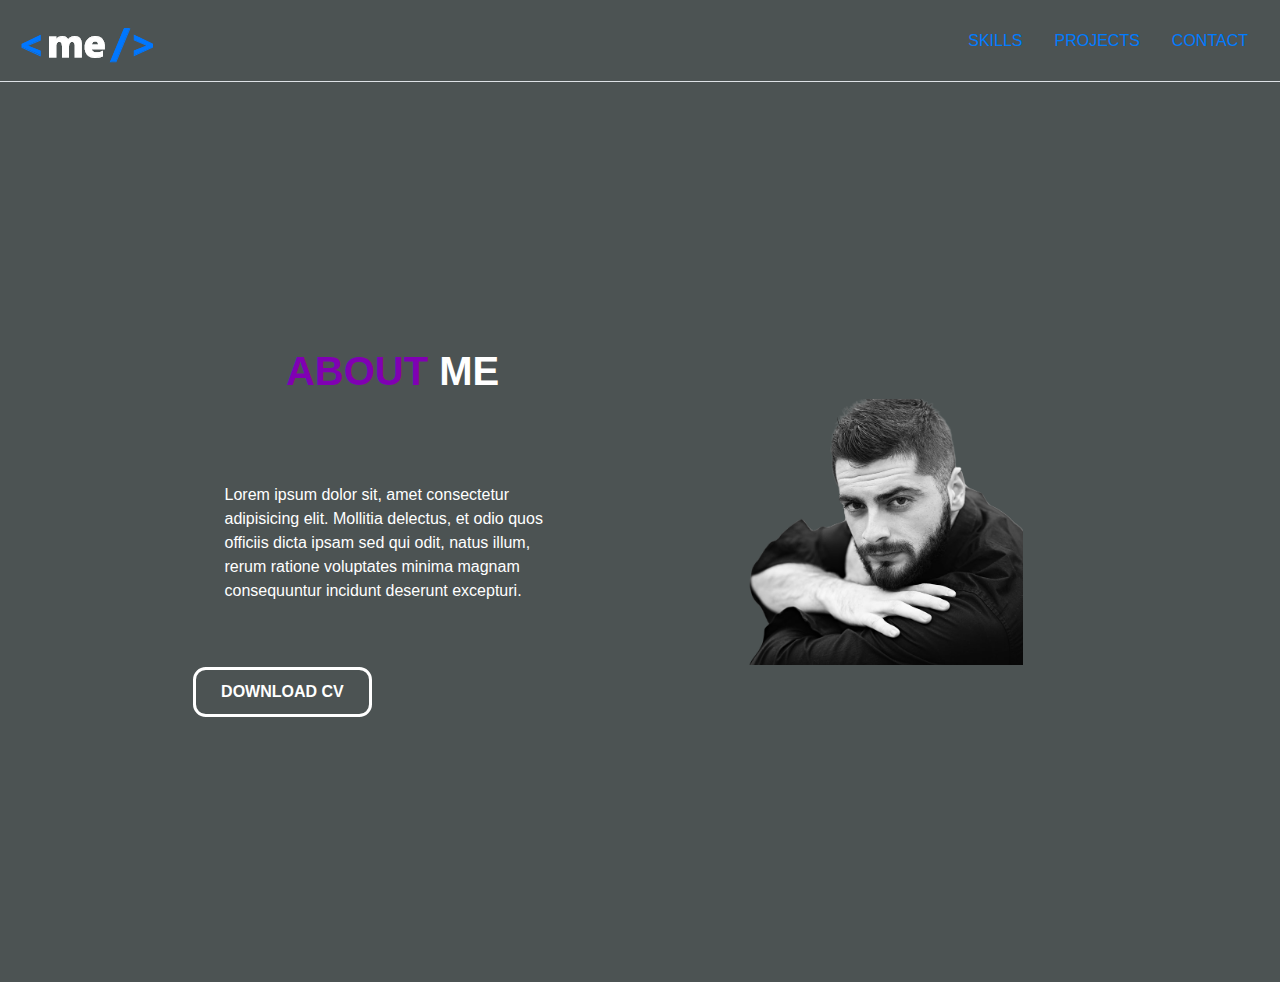
==== index.html @ 6c2db48d "layout terminado" ====
<!DOCTYPE html>
<html lang="en">
<head>
    <meta charset="UTF-8">
    <meta name="viewport" content="width=device-width, initial-scale=1.0">
    <title>Portafolio</title>
    <link rel="stylesheet" href="./css/bootstrap.min.css">
    <link rel="stylesheet" href="./css/style.css">
</head>
<body>
    <nav class="main navbar bg-transparent border-bottom">
        <a class="main navbar-brand" href="#"><img src="./img/nav.png" alt=""></a>
        <ul class="main nav">
            <li class="main nav-item"><a href="" class="main nav-link">SKILLS</a></li>
            <li class="main nav-item"><a href="" class="main nav-link">PROJECTS</a></li>
            <li class="main nav-item"><a href="" class="main nav-link">CONTACT</a></li>
        </ul>
    </nav>

    <div class="grid container">
        <div class="grid row offset-1 align-items-center">
            <div class="grid col-5">
                <h1 class="grid title font-weight-bold" >ABOUT <span class="grid span text-white"> ME</span></h1>
                <p class="grid paragraph text-white" >Lorem ipsum dolor sit, amet consectetur adipisicing elit. Mollitia delectus, et odio quos officiis dicta ipsam sed qui odit, natus illum, rerum ratione voluptates minima magnam consequuntur incidunt deserunt excepturi.</p>
                <a class="grid btn btn-primary font-weight-bold" href="">DOWNLOAD CV</a>
            </div>
            <div class="grid col-5">
                <img class="img-fluid" src="./img/retrato.png" alt="">
            </div>
        </div>
    </div>
    <script src="./js/jquery-3.5.1.min.js"></script>
    <script src="./js/bootstrap.bundle.min.js"></script>
</body>
</html>
---- css/style.css ----
body{
    background: rgb(76, 83, 83);
}
.grid.container,
.grid.row{
    height: 100vh;
}
.grid.col-6:first-child{
    padding: 6rem;
}
.grid.btn{
    padding: .6rem 1.6rem;
    border-radius: .8rem;
}
.grid.btn.btn-primary{
    background: none;
    border-color: #ffffff;
    border: .2rem solid;
    transition: all .3s ease-in-out;
}
.grid.btn.btn-primary:hover{
    background: #008fc7;
    border-color: #008fc7;
}
.grid.title{
    color: #8000b3;
    padding-bottom: 5rem;
    text-align: center;
}
.grid.paragraph{
    padding-bottom: 3rem;
    padding-left: 2rem;
    padding-right: 2rem;
}
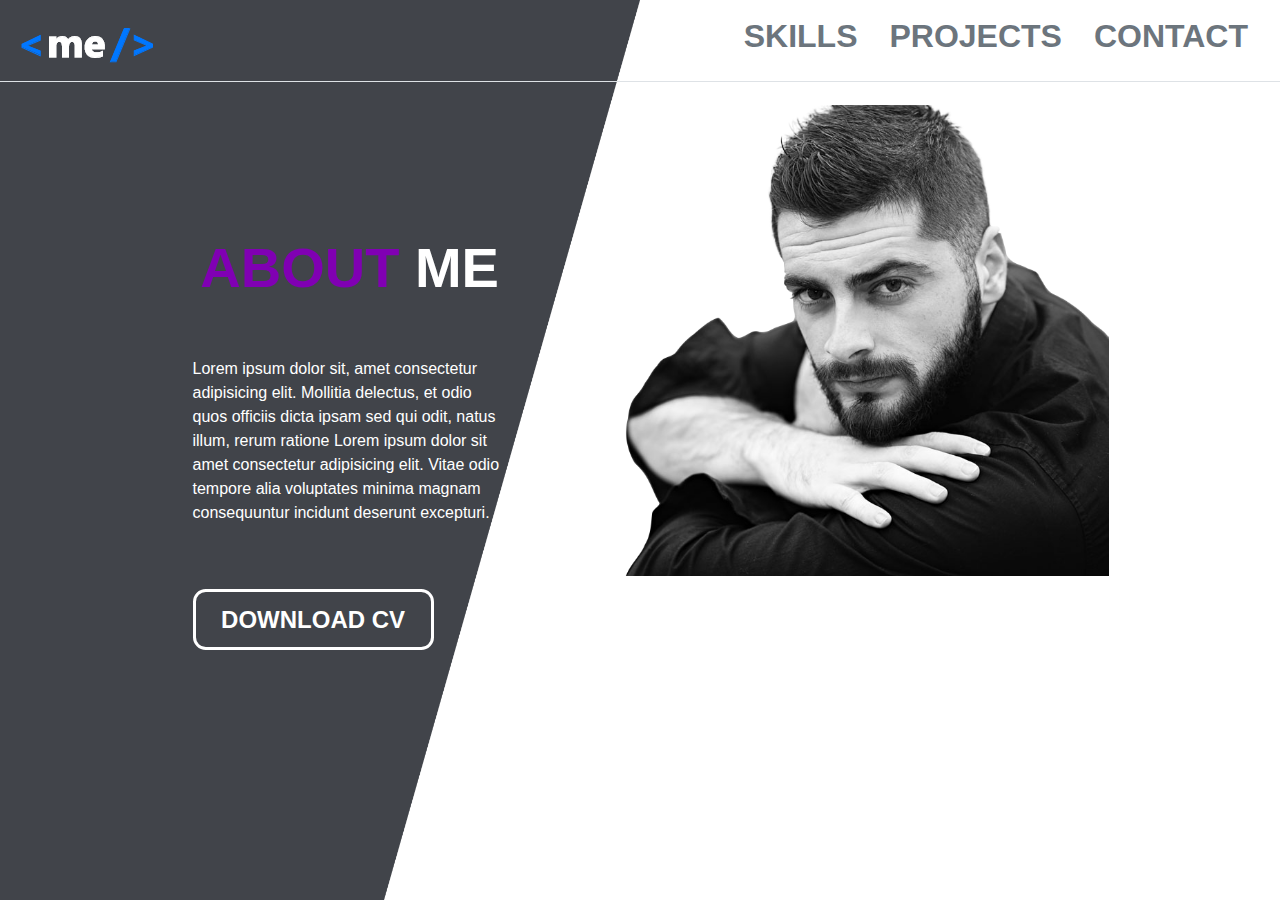
==== commit 6a005a43: "avance al 80%" ====
--- a/index.html
+++ b/index.html
@@ -8,24 +8,29 @@
     <link rel="stylesheet" href="./css/style.css">
 </head>
 <body>
+    <div class="fondo d-flex position-absolute">
+        <img class="fondo-i img-fluid" src="./img/fondo-dark.png" alt="">
+        <img class="fondo-i img-fluid" src="./img/fondo-white.png" alt="">
+    </div>
+    
     <nav class="main navbar bg-transparent border-bottom">
-        <a class="main navbar-brand" href="#"><img src="./img/nav.png" alt=""></a>
+        <a class="main navbar-brand" href="./index.html"><img class="align-items-center" src="./img/nav.png" alt="home"></a>
         <ul class="main nav">
-            <li class="main nav-item"><a href="" class="main nav-link">SKILLS</a></li>
-            <li class="main nav-item"><a href="" class="main nav-link">PROJECTS</a></li>
-            <li class="main nav-item"><a href="" class="main nav-link">CONTACT</a></li>
+            <li class="main nav-item"><a href="" class="main nav-link text-secondary font-weight-bold h2">SKILLS</a></li>
+            <li class="main nav-item"><a href="" class="main nav-link text-secondary font-weight-bold h2">PROJECTS</a></li>
+            <li class="main nav-item"><a href="" class="main nav-link text-secondary font-weight-bold h2">CONTACT</a></li>
         </ul>
     </nav>
 
     <div class="grid container">
         <div class="grid row offset-1 align-items-center">
-            <div class="grid col-5">
-                <h1 class="grid title font-weight-bold" >ABOUT <span class="grid span text-white"> ME</span></h1>
-                <p class="grid paragraph text-white" >Lorem ipsum dolor sit, amet consectetur adipisicing elit. Mollitia delectus, et odio quos officiis dicta ipsam sed qui odit, natus illum, rerum ratione voluptates minima magnam consequuntur incidunt deserunt excepturi.</p>
+            <div class="grid col-4">
+                <h1 class="grid title font-weight-bold display-4" >ABOUT <span class="grid span text-white"> ME</span></h1>
+                <p class="grid paragraph text-white" >Lorem ipsum dolor sit, amet consectetur adipisicing elit. Mollitia delectus, et odio quos officiis dicta ipsam sed qui odit, natus illum, rerum ratione Lorem ipsum dolor sit amet consectetur adipisicing elit. Vitae odio tempore alia voluptates minima magnam consequuntur incidunt deserunt excepturi.</p>
                 <a class="grid btn btn-primary font-weight-bold" href="">DOWNLOAD CV</a>
             </div>
-            <div class="grid col-5">
-                <img class="img-fluid" src="./img/retrato.png" alt="">
+            <div class="grid offset-1 col-6">
+                <img class="retrato img-fluid" src="./img/retrato.png" alt="">
             </div>
         </div>
     </div>
--- a/css/style.css
+++ b/css/style.css
@@ -1,14 +1,33 @@
 body{
-    background: rgb(76, 83, 83);
+    height: 100%;
 }
-.grid.container,
-.grid.row{
+.fondo{
+    width: 100%;
+    flex-wrap: nowrap;
+}
+.fondo-i{
+    width: 50%;
     height: 100vh;
 }
-.grid.col-6:first-child{
+a.text-secondary:focus, a.text-secondary:hover{
+    color: #0092be!important;
+}
+.grid.container{
+    height: 80vh;
+}
+.grid.row{
+    height: 80vh;
+}
+/* .grid.col-6:first-child{
     padding: 6rem;
+} */
+.grid.col-6{
+    height: 75vh;
+    align-items: center!important;
+    justify-content: end;
 }
 .grid.btn{
+    font-size: 1.5rem;
     padding: .6rem 1.6rem;
     border-radius: .8rem;
 }
@@ -24,11 +43,10 @@
 }
 .grid.title{
     color: #8000b3;
-    padding-bottom: 5rem;
+    padding-bottom: 3rem;
     text-align: center;
 }
 .grid.paragraph{
     padding-bottom: 3rem;
-    padding-left: 2rem;
-    padding-right: 2rem;
+    text-justify: auto;
 }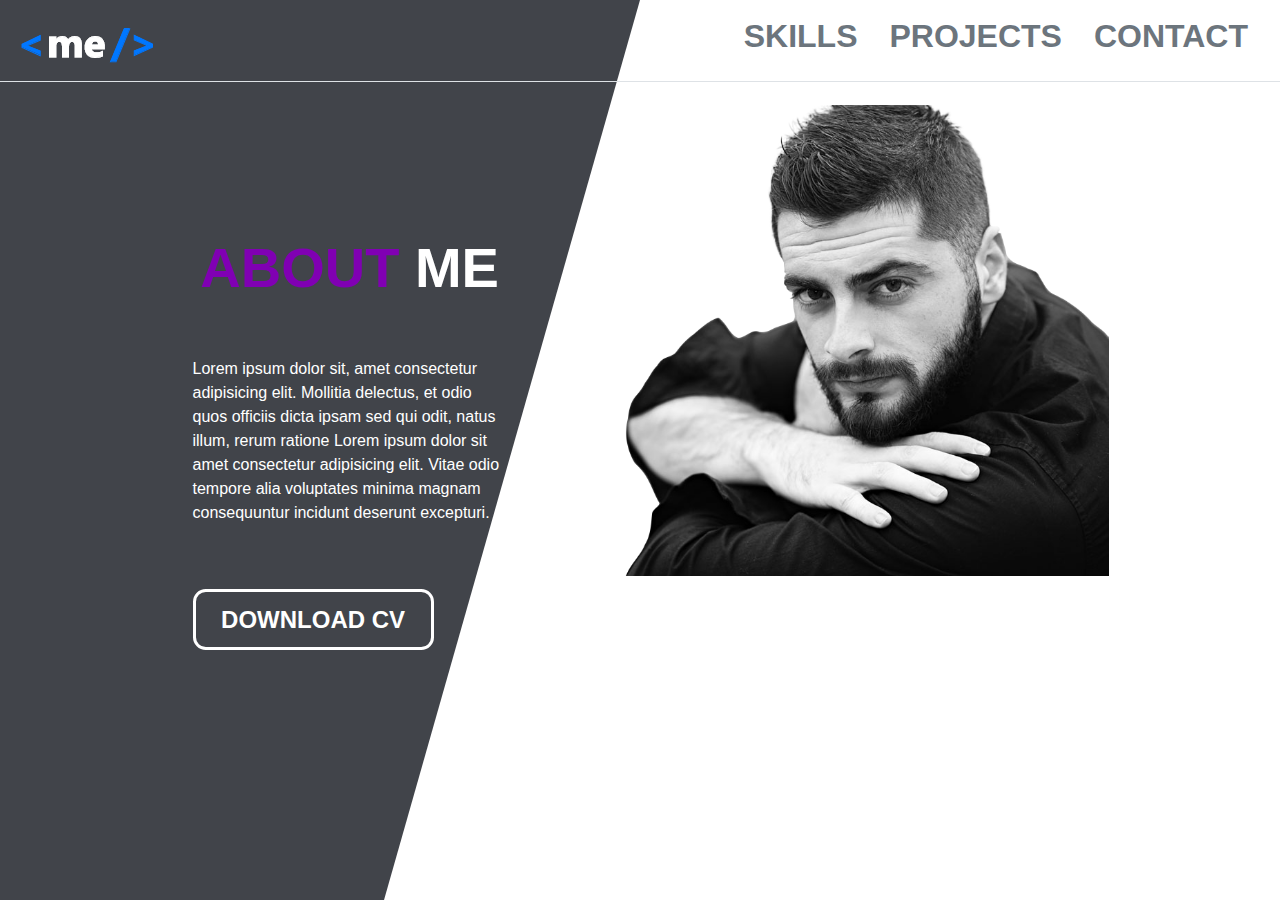
==== commit 51fcc096: "iniciando contact" ====
--- a/index.html
+++ b/index.html
@@ -5,29 +5,29 @@
     <meta name="viewport" content="width=device-width, initial-scale=1.0">
     <title>Portafolio</title>
     <link rel="stylesheet" href="./css/bootstrap.min.css">
+    <link rel="stylesheet" href="https://cdnjs.cloudflare.com/ajax/libs/animate.css/4.1.1/animate.min.css" />
     <link rel="stylesheet" href="./css/style.css">
 </head>
 <body>
     <div class="fondo d-flex position-absolute">
-        <img class="fondo-i img-fluid" src="./img/fondo-dark.png" alt="">
-        <img class="fondo-i img-fluid" src="./img/fondo-white.png" alt="">
+        <img class="fondo-i dark img-fluid" src="./img/fondoBlack.png" alt="">
     </div>
     
     <nav class="main navbar bg-transparent border-bottom">
         <a class="main navbar-brand" href="./index.html"><img class="align-items-center" src="./img/nav.png" alt="home"></a>
         <ul class="main nav">
-            <li class="main nav-item"><a href="" class="main nav-link text-secondary font-weight-bold h2">SKILLS</a></li>
-            <li class="main nav-item"><a href="" class="main nav-link text-secondary font-weight-bold h2">PROJECTS</a></li>
-            <li class="main nav-item"><a href="" class="main nav-link text-secondary font-weight-bold h2">CONTACT</a></li>
+            <li class="main nav-item"><a href="./skills.html" class="main nav-link text-secondary font-weight-bold h2">SKILLS</a></li>
+            <li class="main nav-item"><a href="./projects.html" class="main nav-link text-secondary font-weight-bold h2">PROJECTS</a></li>
+            <li class="main nav-item"><a href="./contact.html" class="main nav-link text-secondary font-weight-bold h2">CONTACT</a></li>
         </ul>
     </nav>
 
     <div class="grid container">
         <div class="grid row offset-1 align-items-center">
             <div class="grid col-4">
-                <h1 class="grid title font-weight-bold display-4" >ABOUT <span class="grid span text-white"> ME</span></h1>
-                <p class="grid paragraph text-white" >Lorem ipsum dolor sit, amet consectetur adipisicing elit. Mollitia delectus, et odio quos officiis dicta ipsam sed qui odit, natus illum, rerum ratione Lorem ipsum dolor sit amet consectetur adipisicing elit. Vitae odio tempore alia voluptates minima magnam consequuntur incidunt deserunt excepturi.</p>
-                <a class="grid btn btn-primary font-weight-bold" href="">DOWNLOAD CV</a>
+                <h1 class="grid title font-weight-bold display-4 animate__animated animate__fadeInLeft" >ABOUT <span class="grid span text-white"> ME</span></h1>
+                <p class="grid paragraph text-white animate__animated animate__fadeInLeft" >Lorem ipsum dolor sit, amet consectetur adipisicing elit. Mollitia delectus, et odio quos officiis dicta ipsam sed qui odit, natus illum, rerum ratione Lorem ipsum dolor sit amet consectetur adipisicing elit. Vitae odio tempore alia voluptates minima magnam consequuntur incidunt deserunt excepturi.</p>
+                <a class="grid btn btn-primary font-weight-bold animate__animated animate__fadeInLeft" href="">DOWNLOAD CV</a>
             </div>
             <div class="grid offset-1 col-6">
                 <img class="retrato img-fluid" src="./img/retrato.png" alt="">
--- a/css/style.css
+++ b/css/style.css
@@ -8,6 +8,40 @@
 .fondo-i{
     width: 50%;
     height: 100vh;
+}
+.fondo-i.dark{
+    width: 100%;
+    clip-path: polygon(0 0, 50% 0, 30% 100%, 0% 100%);
+    animation-name: verticalidad;
+    animation-iteration-count: 1;
+    animation-duration: 1s;
+    animation-timing-function: linear;
+    animation-direction: normal ;
+}
+@keyframes verticalidad{
+    from{
+        clip-path: polygon(0 100%, 31% 100%, 31% 100%, 0% 100%);
+    }
+    to{
+        clip-path: polygon(0 0, 50% 0, 30% 100%, 0% 100%);
+    }
+}
+.fondo-i.black{
+    width: 100%;
+    animation-name: agrandar;
+    animation-iteration-count: 1;
+    animation-duration: 1s;
+    animation-timing-function: linear;
+    animation-direction: normal ;
+    clip-path: polygon(0 0, 50% 0, 30% 100%, 0% 100%);
+}
+@keyframes agrandar{
+    from{
+        clip-path: polygon(0 0, 50% 0, 30% 100%, 0% 100%);
+    }
+    to{
+        clip-path: polygon(0 0, 100% 0, 100% 100%, 0% 100%);
+    }
 }
 a.text-secondary:focus, a.text-secondary:hover{
     color: #0092be!important;
@@ -49,4 +83,157 @@
 .grid.paragraph{
     padding-bottom: 3rem;
     text-justify: auto;
+}
+.retrato{
+    width: 100%;
+    animation-name: efecto;
+    animation-iteration-count: 1;
+    animation-duration: 1s;
+    animation-timing-function: linear;
+    animation-direction: normal ;
+}
+@keyframes efecto{
+    from{
+        clip-path: polygon(100% 100%, 100% 100%, 100% 100%, 100% 100%);
+    }
+    to{
+        clip-path: polygon(100% 100%, 0 100%, 0 0, 100% 0);
+    }
+}
+/* SKILLS */
+.main.navbar-brand.disabled:hover{
+    filter: grayscale(0);
+}
+.main.navbar-brand.disabled{
+    filter: grayscale(1);
+    transition: all .3s ease-in;
+}
+.active{
+    color: #008fc7!important;
+}
+.grid.skills.col-5{
+    margin-top: 3rem;
+}
+.grid.skills.col-6{
+    height: auto;
+
+}
+.skills.text-white{
+    text-align: center;
+}
+.skills.col-4{
+    box-sizing: border-box;
+    padding: 1rem;
+}
+.skills.img-fluid{
+    display: flex;
+    width: 7rem;
+    height: 7rem;
+    margin: auto;
+    justify-self: center;
+    margin-bottom: 1rem;
+}
+.skills.grid.paragraph{
+    padding: 0 2rem;
+    font-size: 1.5rem;
+}
+/* PROJECTS */
+.pro.col-5{
+    position: relative;
+    margin-top: 6rem;
+    align-items: center!important;
+    justify-content: end;
+    padding-right: 0rem;
+    padding-left: 0rem;
+    transition: all .3s ease-in-out;
+}
+.calendar{
+    display: flex;
+    opacity: 0;
+    transition: all .3s ease-in-out;
+    z-index: 10;
+}
+.calendar.visible{
+    opacity: 1;
+}
+.preview.btn{
+    padding: .5rem 2rem;
+}
+.preview.btn-primary{
+    font-size: 1.3rem;
+    font-weight: bold;
+    background: none;
+    border-color: #ffffff;
+    box-shadow: 2px 2px 5px 0px rgba(0, 0, 0, 0.5);
+}
+.preview.btn-primary:hover{
+    background: rgba(0, 0, 0, 0.233);
+    border-color: #00000044;
+}
+.pro.img-fluid{
+    width: 100%;
+    clip-path: polygon(0 0, 100% 0, 62.95% 100%, 0% 100%);
+}
+.c4-izmir{
+    clip-path: polygon(0 0, 100% 0, 62.95% 100%, 0% 100%);
+}
+.c4-izmir figcaption{
+    clip-path: polygon(0 0, 100% 0%, 75% 100%, 0% 100%)!important;
+}
+.c4-izmir figure{
+    clip-path: polygon(0 0, 100% 0%, 75% 100%, 0% 100%)!important;
+}
+.pro-calendar.title{
+    margin-bottom: 1rem;
+    cursor: pointer;
+    transition: color .3s ease-in-out;
+}
+.pro-calendar.title:hover{
+    color: #008fc7;
+}
+.pro.col-6{
+    position: relative;
+}
+.pro-calendar.container{
+    position: absolute;
+    padding: 1rem;
+    box-shadow: 3px 3px 5px 0px rgba(50, 50, 50, 0.5);
+    display: flex;
+    opacity: 0;
+    transition: all .3s ease-in-out;
+}
+.pro-calendar.container.activo{
+    opacity: 1;
+}
+.pro-portfolio.title{
+    margin-top: 1rem;
+    margin-bottom: 1rem;
+    cursor: pointer;
+    transition: color .3s ease-in-out;
+}
+.pro-portfolio.title.position{
+    margin-top: 15rem;
+}
+.pro-portfolio.title:hover{
+    color: #008fc7;
+}
+.pro-portfolio.container{
+    position: absolute;
+    padding: 1rem;
+    opacity: 0;
+    box-shadow: 3px 3px 5px 0px rgba(50, 50, 50, 0.5);
+    display: flex;
+    transition: all .3s ease-in-out;
+}
+.pro-portfolio.container.activo{
+    opacity: 1;
+}
+/* CONTACT */
+.contact-gris{
+    width: 100%;
+    height: 100%;
+    background-image: url('../img/contact.png');
+    background-size: cover;
+    background-repeat: no-repeat;
+    filter: grayscale(1);
 }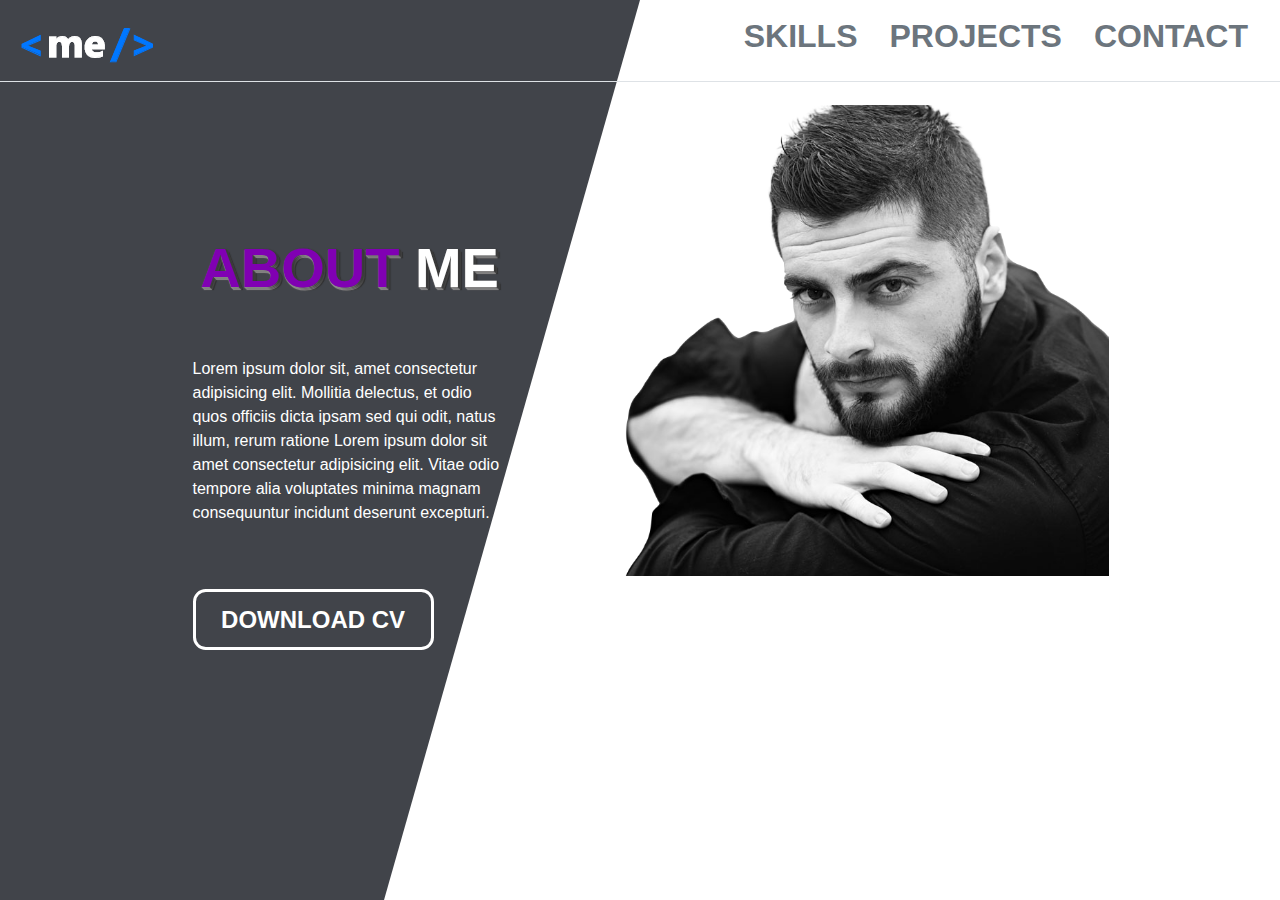
==== commit daeb5f6d: "finalizando plantilla" ====
--- a/index.html
+++ b/index.html
@@ -3,7 +3,7 @@
 <head>
     <meta charset="UTF-8">
     <meta name="viewport" content="width=device-width, initial-scale=1.0">
-    <title>Portafolio</title>
+    <title>Portfolio | About</title>
     <link rel="stylesheet" href="./css/bootstrap.min.css">
     <link rel="stylesheet" href="https://cdnjs.cloudflare.com/ajax/libs/animate.css/4.1.1/animate.min.css" />
     <link rel="stylesheet" href="./css/style.css">
--- a/css/style.css
+++ b/css/style.css
@@ -77,6 +77,7 @@
 }
 .grid.title{
     color: #8000b3;
+    text-shadow: 1px 0px 1px #3b3b3b, 0px 1px 1px #969494, 2px 1px 1px #363636, 1px 2px 1px #8d8c8c, 3px 2px 1px #424242, 2px 3px 1px #949393, 4px 3px 1px #2e2e2e;
     padding-bottom: 3rem;
     text-align: center;
 }
@@ -236,4 +237,16 @@
     background-size: cover;
     background-repeat: no-repeat;
     filter: grayscale(1);
+}
+.icon{
+    display: flex;
+    width: 5rem;
+    height: 5rem;
+    margin-left: 2rem;
+    margin-bottom: 1rem;
+}
+.icon-text{
+    margin-left: 2rem;
+    width: 5rem;
+    text-align: center;
 }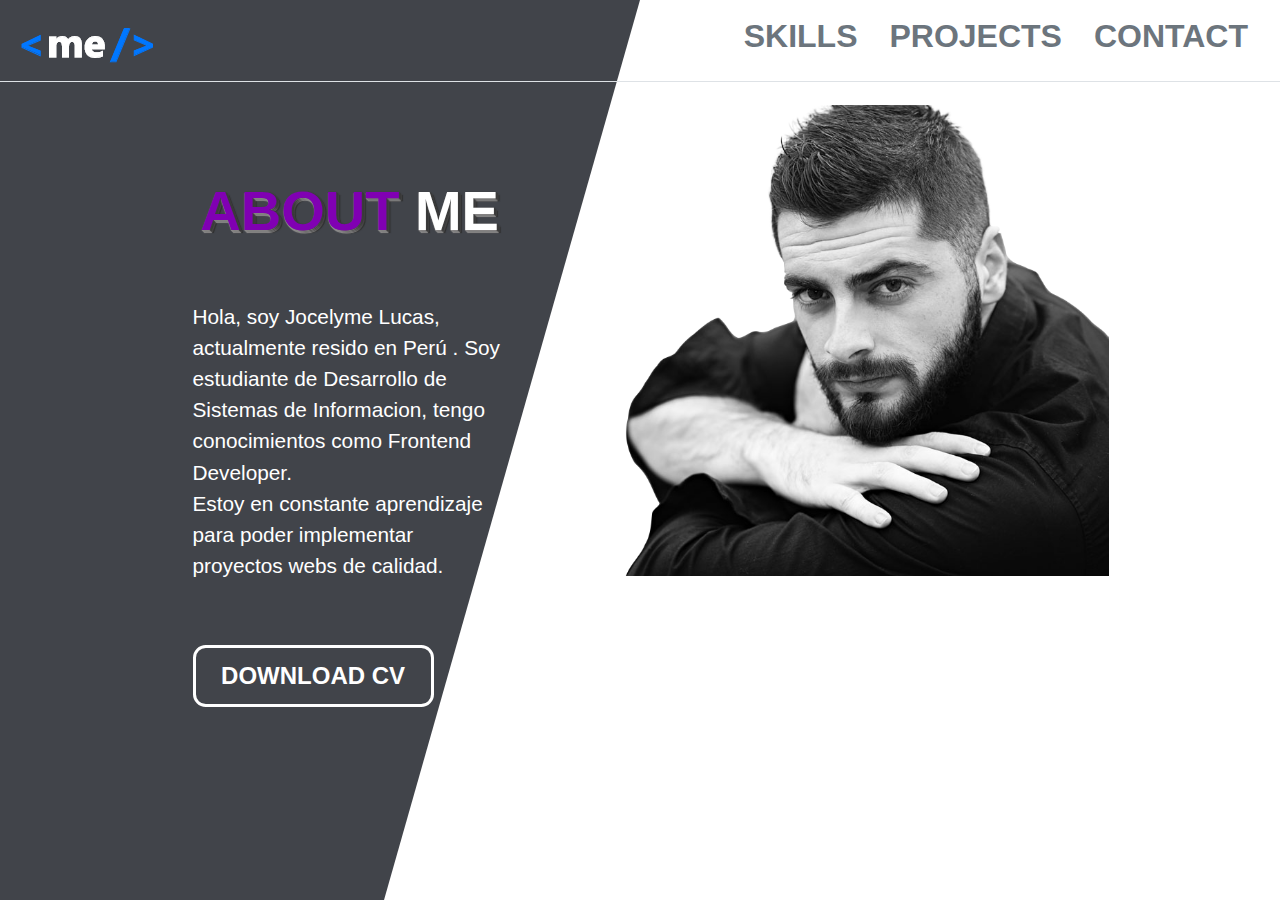
==== commit efcc7594: "introduciendo informacion personal" ====
--- a/index.html
+++ b/index.html
@@ -26,7 +26,11 @@
         <div class="grid row offset-1 align-items-center">
             <div class="grid col-4">
                 <h1 class="grid title font-weight-bold display-4 animate__animated animate__fadeInLeft" >ABOUT <span class="grid span text-white"> ME</span></h1>
-                <p class="grid paragraph text-white animate__animated animate__fadeInLeft" >Lorem ipsum dolor sit, amet consectetur adipisicing elit. Mollitia delectus, et odio quos officiis dicta ipsam sed qui odit, natus illum, rerum ratione Lorem ipsum dolor sit amet consectetur adipisicing elit. Vitae odio tempore alia voluptates minima magnam consequuntur incidunt deserunt excepturi.</p>
+                <p class="grid paragraph text-white animate__animated animate__fadeInLeft" >
+                    Hola, soy Jocelyme Lucas, actualmente resido en Perú .
+                    Soy estudiante de Desarrollo de Sistemas de Informacion, tengo conocimientos como Frontend Developer.
+                    <br> Estoy en constante aprendizaje para poder implementar proyectos webs de calidad.
+                </p>
                 <a class="grid btn btn-primary font-weight-bold animate__animated animate__fadeInLeft" href="">DOWNLOAD CV</a>
             </div>
             <div class="grid offset-1 col-6">
--- a/css/style.css
+++ b/css/style.css
@@ -84,6 +84,7 @@
 .grid.paragraph{
     padding-bottom: 3rem;
     text-justify: auto;
+    font-size: 1.3rem;
 }
 .retrato{
     width: 100%;
@@ -148,6 +149,14 @@
     padding-left: 0rem;
     transition: all .3s ease-in-out;
 }
+.proj.img-fluid{
+    display: flex;
+    width: 4rem;
+    height: 4rem;
+    margin: auto;
+    justify-self: center;
+    margin-bottom: 1rem;
+}
 .calendar{
     display: flex;
     opacity: 0;
@@ -159,6 +168,9 @@
 }
 .preview.btn{
     padding: .5rem 2rem;
+}
+.pro.parragraph{
+    font-size: 1.3rem;
 }
 .preview.btn-primary{
     font-size: 1.3rem;
@@ -197,6 +209,8 @@
 }
 .pro-calendar.container{
     position: absolute;
+    display: flex;
+    justify-content: center;
     padding: 1rem;
     box-shadow: 3px 3px 5px 0px rgba(50, 50, 50, 0.5);
     display: flex;
@@ -213,13 +227,15 @@
     transition: color .3s ease-in-out;
 }
 .pro-portfolio.title.position{
-    margin-top: 15rem;
+    margin-top: 12rem;
 }
 .pro-portfolio.title:hover{
     color: #008fc7;
 }
 .pro-portfolio.container{
     position: absolute;
+    display: flex;
+    justify-content: center;
     padding: 1rem;
     opacity: 0;
     box-shadow: 3px 3px 5px 0px rgba(50, 50, 50, 0.5);
@@ -238,6 +254,10 @@
     background-repeat: no-repeat;
     filter: grayscale(1);
 }
+.red{
+    display: flex;
+    align-content: center;
+}
 .icon{
     display: flex;
     width: 5rem;
@@ -246,6 +266,8 @@
     margin-bottom: 1rem;
 }
 .icon-text{
+    font-size: 1.2rem;
+    align-self: center;
     margin-left: 2rem;
     width: 5rem;
     text-align: center;
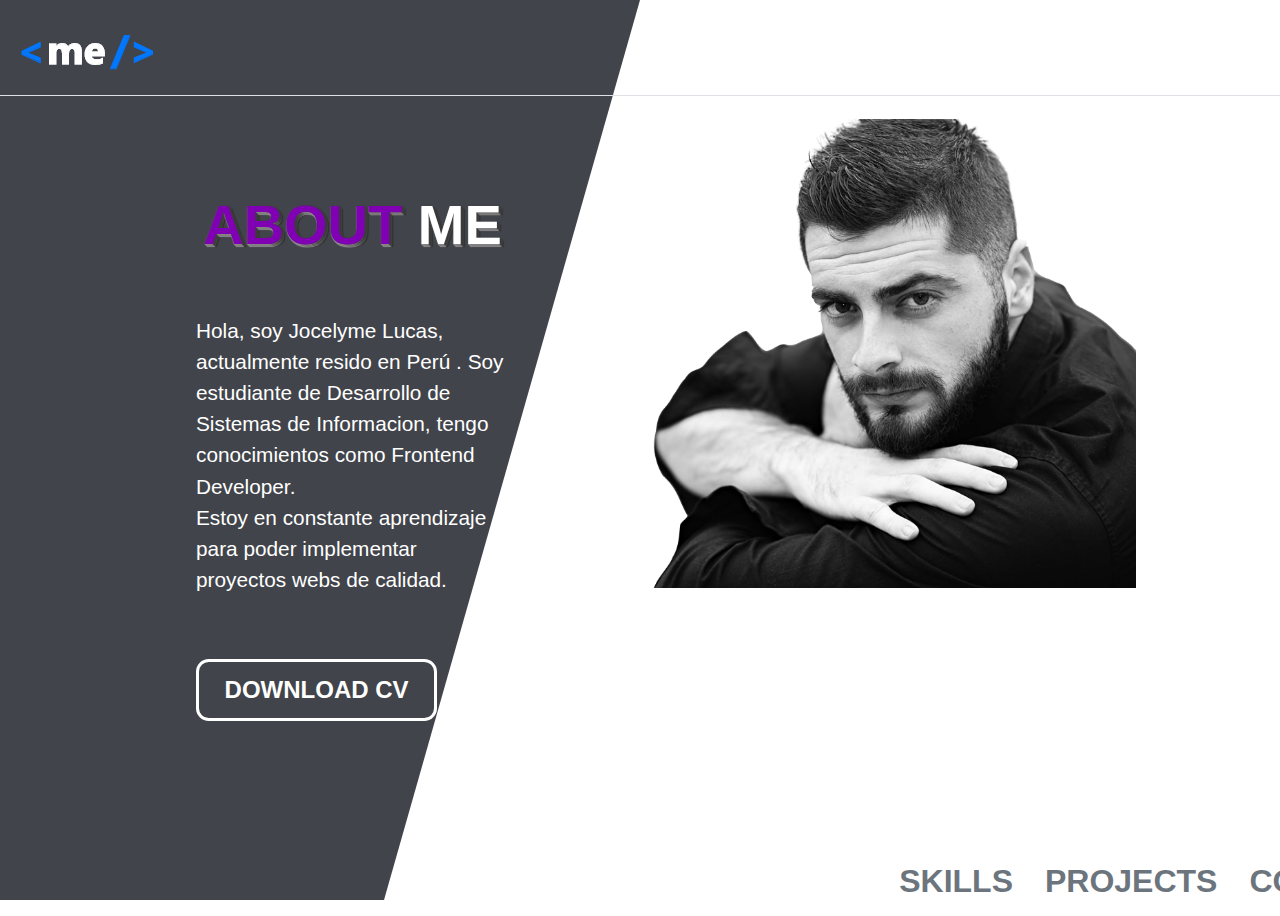
==== commit 66441aa8: "finalizado" ====
--- a/index.html
+++ b/index.html
@@ -10,12 +10,18 @@
 </head>
 <body>
     <div class="fondo d-flex position-absolute">
-        <img class="fondo-i dark img-fluid" src="./img/fondoBlack.png" alt="">
+        <img class="fondo dark d-lg-none img-fluid" src="./img/fondoBlack.png" alt="">
+        <img class="fondo-i dark d-sm-none d-lg-block img-fluid" src="./img/fondoBlack.png" alt="">
     </div>
     
-    <nav class="main navbar bg-transparent border-bottom">
+    <nav class="main navbar navbar-expand-lg bg-transparent border-bottom">
         <a class="main navbar-brand" href="./index.html"><img class="align-items-center" src="./img/nav.png" alt="home"></a>
-        <ul class="main nav">
+        <div class="navbar d-lg-none navbar-dark">
+            <button class="navbar-toggler" type="button" data-toggle="collapse" data-target="#mobile" aria-controls="mobile" aria-expanded="false" aria-label="Toggle navigation">
+                <span class="navbar-toggler-icon"></span>
+            </button>
+        </div>
+        <ul class="main nav position-absolute collapse flex-column flex-lg-row d-lg-flex" id="mobile">
             <li class="main nav-item"><a href="./skills.html" class="main nav-link text-secondary font-weight-bold h2">SKILLS</a></li>
             <li class="main nav-item"><a href="./projects.html" class="main nav-link text-secondary font-weight-bold h2">PROJECTS</a></li>
             <li class="main nav-item"><a href="./contact.html" class="main nav-link text-secondary font-weight-bold h2">CONTACT</a></li>
@@ -23,8 +29,8 @@
     </nav>
 
     <div class="grid container">
-        <div class="grid row offset-1 align-items-center">
-            <div class="grid col-4">
+        <div class="grid row offset-sm-1 align-items-center">
+            <div class="grid col-sm-12 col-lg-4 offset-lg-1">
                 <h1 class="grid title font-weight-bold display-4 animate__animated animate__fadeInLeft" >ABOUT <span class="grid span text-white"> ME</span></h1>
                 <p class="grid paragraph text-white animate__animated animate__fadeInLeft" >
                     Hola, soy Jocelyme Lucas, actualmente resido en Perú .
@@ -33,7 +39,7 @@
                 </p>
                 <a class="grid btn btn-primary font-weight-bold animate__animated animate__fadeInLeft" href="">DOWNLOAD CV</a>
             </div>
-            <div class="grid offset-1 col-6">
+            <div class="grid col-sm-12 col-lg-6">
                 <img class="retrato img-fluid" src="./img/retrato.png" alt="">
             </div>
         </div>
--- a/css/style.css
+++ b/css/style.css
@@ -7,42 +7,55 @@
 }
 .fondo-i{
     width: 50%;
-    height: 100vh;
-}
-.fondo-i.dark{
-    width: 100%;
-    clip-path: polygon(0 0, 50% 0, 30% 100%, 0% 100%);
+    height: 70rem;
+}
+.fondo.dark{
+    width: 100%;
+    height: 49rem;
+    clip-path: polygon(0 0, 100% 0, 100% 78%, 0% 100%);
     animation-name: verticalidad;
     animation-iteration-count: 1;
     animation-duration: 1s;
     animation-timing-function: linear;
     animation-direction: normal ;
 }
+.fondo-i.dark{
+    width: 100%;
+    clip-path: polygon(0 0, 100% 0, 100% 78%, 0% 100%);
+    animation-name: verticalidad;
+    animation-iteration-count: 1;
+    animation-duration: 1s;
+    animation-timing-function: linear;
+    animation-direction: normal ;
+}
 @keyframes verticalidad{
     from{
-        clip-path: polygon(0 100%, 31% 100%, 31% 100%, 0% 100%);
+        clip-path: polygon(0 0, 100% 0, 100% 0%, 0% 0%);
     }
     to{
-        clip-path: polygon(0 0, 50% 0, 30% 100%, 0% 100%);
+        clip-path: polygon(0 0, 100% 0, 100% 78%, 0% 100%);
     }
 }
 .fondo-i.black{
     width: 100%;
+    height: content;
     animation-name: agrandar;
     animation-iteration-count: 1;
     animation-duration: 1s;
     animation-timing-function: linear;
     animation-direction: normal ;
-    clip-path: polygon(0 0, 50% 0, 30% 100%, 0% 100%);
 }
 @keyframes agrandar{
     from{
-        clip-path: polygon(0 0, 50% 0, 30% 100%, 0% 100%);
+        clip-path: polygon(0 0, 100% 0, 100% 30%, 0% 40%);
     }
     to{
         clip-path: polygon(0 0, 100% 0, 100% 100%, 0% 100%);
     }
 }
+a.text-secondary{
+    color: #ffffff!important;
+}
 a.text-secondary:focus, a.text-secondary:hover{
     color: #0092be!important;
 }
@@ -52,13 +65,8 @@
 .grid.row{
     height: 80vh;
 }
-/* .grid.col-6:first-child{
-    padding: 6rem;
-} */
-.grid.col-6{
-    height: 75vh;
-    align-items: center!important;
-    justify-content: end;
+.grid.col-sm-12{
+    margin-bottom: 6rem;
 }
 .grid.btn{
     font-size: 1.5rem;
@@ -80,6 +88,7 @@
     text-shadow: 1px 0px 1px #3b3b3b, 0px 1px 1px #969494, 2px 1px 1px #363636, 1px 2px 1px #8d8c8c, 3px 2px 1px #424242, 2px 3px 1px #949393, 4px 3px 1px #2e2e2e;
     padding-bottom: 3rem;
     text-align: center;
+    margin-top: 3rem;
 }
 .grid.paragraph{
     padding-bottom: 3rem;
@@ -102,7 +111,120 @@
         clip-path: polygon(100% 100%, 0 100%, 0 0, 100% 0);
     }
 }
+span.navbar-toggler-icon{
+    z-index: 10;
+    margin-right: 1rem;
+    width: 4rem;
+    height: 4rem;
+}
+button.navbar-toggler{
+    color: #ffffff!important;
+    padding: 0;
+    border: none;
+    border-color: none!important;
+}
+.navbar{
+    padding: 0;
+}
+.main.navbar{
+    position: relative;
+    height: 6rem;
+}
+.main.navbar-brand{
+    margin-left: 1rem;
+}
+.main.nav.position-absolute{
+    padding-top: 2rem;
+    z-index: 10000;
+    align-content: flex-end;
+    background: rgba(31, 31, 31, 0.719);
+    width: 100%;
+    height: 100vh;
+    top: 6rem;
+}
+@media (min-width: 57px) {
+    .fondo-i.dark{
+        display: none;
+    }
+}
+/* Small devices (landscape phones, 576px and up) */
+@media (min-width: 576px) {
+    .fondo-i.dark{
+        clip-path: polygon(0 0, 100% 0, 100% 78%, 0% 100%);
+    }
+}
+
+/* // Medium devices (tablets, 768px and up) */
+@media (min-width: 768px) {
+
+}
+
+/* // Large devices (desktops, 992px and up) */
+@media (min-width: 992px) {
+    a.text-secondary{
+        color: #6c757d!important;
+    }
+    .fondo-i.dark{
+        clip-path: polygon(0 0, 50% 0, 30% 100%, 0% 100%);
+        animation-name: verticalidad;
+        animation-iteration-count: 1;
+        animation-duration: 1s;
+        animation-timing-function: linear;
+        animation-direction: normal ;
+    }
+    @keyframes verticalidad{
+        from{
+            clip-path: polygon(0 100%, 31% 100%, 31% 100%, 0% 100%);
+        }
+        to{
+            clip-path: polygon(0 0, 50% 0, 30% 100%, 0% 100%);
+        }
+    }
+    .grid.col-lg-4{
+        margin-right: 10rem;
+    }
+    .offset-sm-1{
+        margin-left: 2rem;
+    }
+    .grid.col-sm-12{
+        margin: 0;
+    }
+    .grid.col-lg-6{
+        margin-left: 8rem;
+        height: 75vh;
+        align-items: center!important;
+        justify-content: end;
+    }
+    .main.nav.flex-column{
+        width:max-content!important;
+        background: none;
+        z-index: 100;
+        left: 61%;
+        width: 50%;
+        top: 1rem;
+    }
+    .grid.title{
+        margin-top: 0;
+    }
+}
+
+/* // Extra large devices (large desktops, 1200px and up) */
+@media (min-width: 1200px){
+    .offset-sm-1{
+        margin-left: 6rem;
+    }
+    .grid.col-lg-6{
+        margin-left: 7rem;
+    }
+    .main.nav.flex-column{
+        left: 69%;
+    }
+}
 /* SKILLS */
+.fondo-i.dark.skills{
+    width: 100%;
+    height: 95rem;
+}
 .main.navbar-brand.disabled:hover{
     filter: grayscale(0);
 }
@@ -113,19 +235,11 @@
 .active{
     color: #008fc7!important;
 }
-.grid.skills.col-5{
+.grid.skills.col-sm-12{
     margin-top: 3rem;
-}
-.grid.skills.col-6{
-    height: auto;
-
 }
 .skills.text-white{
     text-align: center;
-}
-.skills.col-4{
-    box-sizing: border-box;
-    padding: 1rem;
 }
 .skills.img-fluid{
     display: flex;
@@ -139,15 +253,48 @@
     padding: 0 2rem;
     font-size: 1.5rem;
 }
+/* // Small devices (landscape phones, 576px and up) */
+@media (min-width: 576px) {
+    .fondo-i.dark.skills{
+        height: 100vh;
+    }
+}
+
+/* // Medium devices (tablets, 768px and up) */
+@media (min-width: 768px) {
+    .fondo-i.dark.skills{
+        height: 50rem;
+    }
+}
+
+/* // Large devices (desktops, 992px and up) */
+@media (min-width: 992px) {
+    .offset-lg-4{
+        margin-right: 3rem;
+        margin-left: 0;
+    }
+    .fondo-i.dark.skills{
+        height: 100vh;
+        margin: 0;
+    }
+    a.active{
+        color: #008fc7!important;
+    }
+}
+
+/* // Extra large devices (large desktops, 1200px and up) */
+@media (min-width: 1200px) {}
 /* PROJECTS */
-.pro.col-5{
-    position: relative;
-    margin-top: 6rem;
-    align-items: center!important;
-    justify-content: end;
-    padding-right: 0rem;
-    padding-left: 0rem;
-    transition: all .3s ease-in-out;
+.fondo-i.dark.proj{
+    width: 100%;
+    height: 39rem;
+    margin: 0;
+}
+.container{
+    width: 75vw;
+}
+.pro.col-sm-12{
+    margin-top: 10rem;
 }
 .proj.img-fluid{
     display: flex;
@@ -185,16 +332,16 @@
 }
 .pro.img-fluid{
     width: 100%;
-    clip-path: polygon(0 0, 100% 0, 62.95% 100%, 0% 100%);
+    clip-path: polygon(0 0, 100% 0, 100% 76%, 0% 100%);
 }
 .c4-izmir{
-    clip-path: polygon(0 0, 100% 0, 62.95% 100%, 0% 100%);
+    clip-path: polygon(0 0, 100% 0, 100% 76%, 0% 100%);
 }
 .c4-izmir figcaption{
-    clip-path: polygon(0 0, 100% 0%, 75% 100%, 0% 100%)!important;
+    clip-path: polygon(0 0, 100% 0, 100% 76%, 0% 100%);
 }
 .c4-izmir figure{
-    clip-path: polygon(0 0, 100% 0%, 75% 100%, 0% 100%)!important;
+    clip-path: polygon(0 0, 100% 0, 100% 76%, 0% 100%);
 }
 .pro-calendar.title{
     margin-bottom: 1rem;
@@ -203,9 +350,6 @@
 }
 .pro-calendar.title:hover{
     color: #008fc7;
-}
-.pro.col-6{
-    position: relative;
 }
 .pro-calendar.container{
     position: absolute;
@@ -244,15 +388,89 @@
 }
 .pro-portfolio.container.activo{
     opacity: 1;
+    margin-bottom: 10rem;
+}
+/* // Small devices (landscape phones, 576px and up) */
+@media (min-width: 576px) {
+    .fondo-i.dark.proj{
+        height: 39rem;
+    }
+    .pro.col-sm-12{
+        margin-top: 6rem;
+    }
+}
+
+/* // Medium devices (tablets, 768px and up) */
+@media (min-width: 768px) {
+    .fondo-i.dark.proj{
+        height: 50rem;
+    }
+}
+
+/* // Large devices (desktops, 992px and up) */
+@media (min-width: 992px) {
+    .fondo-i.dark.proj{
+        height: 100vh;
+    }
+    .pro.img-fluid{
+        width: 100%;
+        clip-path: polygon(0 0, 100% 0, 69% 100%, 0% 100%);
+    }
+    .c4-izmir{
+        clip-path: polygon(0 0, 100% 0, 69% 100%, 0% 100%);
+    }
+    .c4-izmir figcaption{
+        clip-path: polygon(0 0, 100% 0%, 75% 100%, 0% 100%)!important;
+    }
+    .c4-izmir figure{
+        clip-path: polygon(0 0, 100% 0%, 75% 100%, 0% 100%)!important;
+    }
+    .container{
+        width: auto;
+    }
+    .pro.col-lg-5{
+        margin-left: 5rem;
+    }
+    .pro-portfolio.container.activo{
+        opacity: 1;
+        margin-bottom: 0;
+    }
+    .pro.col-sm-12{
+        margin-top: 6rem!important;
+    }
+    .pro.col-sm-12:nth-child(2){
+        margin-top: 1rem!important;
+    }
+}
+
+/* // Extra large devices (large desktops, 1200px and up) */
+@media (min-width: 1200px) {
+    .pro.img-fluid{
+        width: 100%;
+        clip-path: polygon(0 0, 100% 0, 62.98% 100%, 0% 100%);
+    }
+    .c4-izmir{
+        clip-path: polygon(0 0, 100% 0, 62.98% 100%, 0% 100%);
 }
 /* CONTACT */
+.contact.col-sm-12{
+    width: 100%;
+    height: 100vh!important;
+    margin-top: 4rem!important;
+}
 .contact-gris{
     width: 100%;
-    height: 100%;
-    background-image: url('../img/contact.png');
+    height: 75vh!important;
+    background-image: url('../img/contact.png')!important;
     background-size: cover;
     background-repeat: no-repeat;
     filter: grayscale(1);
+}
+.contact-redes{
+    width: 100%;
+    flex-wrap: nowrap;
+    height: 5rem;
+    justify-content: space-around!important;
 }
 .red{
     display: flex;
@@ -264,6 +482,9 @@
     height: 5rem;
     margin-left: 2rem;
     margin-bottom: 1rem;
+}
+.icon-ico-sm{
+    width: 5rem!important;
 }
 .icon-text{
     font-size: 1.2rem;
@@ -271,4 +492,48 @@
     margin-left: 2rem;
     width: 5rem;
     text-align: center;
-}+}
+/* // Small devices (landscape phones, 576px and up) */
+@media (min-width: 576px) {
+}
+
+/* // Medium devices (tablets, 768px and up) */
+@media (min-width: 768px) {
+    .fondo-i.black{
+        height: 70rem!important;
+    }
+}
+
+/* // Large devices (desktops, 992px and up) */
+@media (min-width: 992px) {
+    .fondo-i{
+        width: 50%;
+        height: 100vh!important;
+    }
+    .fondo-i.black{
+        height: 100vh!important;
+    }
+    .fondo-i.black{
+        width: 100%;
+        height: content;
+        animation-name: agrandar;
+        animation-iteration-count: 1;
+        animation-duration: 1s;
+        animation-timing-function: linear;
+        animation-direction: normal ; 
+        clip-path: polygon(0 0, 50% 0, 30% 100%, 0% 100%);
+    }
+    @keyframes agrandar{
+        from{
+            clip-path: polygon(0 0, 50% 0, 30% 100%, 0% 100%);
+        }
+        to{
+            clip-path: polygon(0 0, 100% 0, 100% 100%, 0% 100%);
+        }
+    }
+    .contact.col-sm-12{
+        height: 75vh!important;
+    }
+}
+
+/* // Extra large devices (large desktops, 1200px and up) */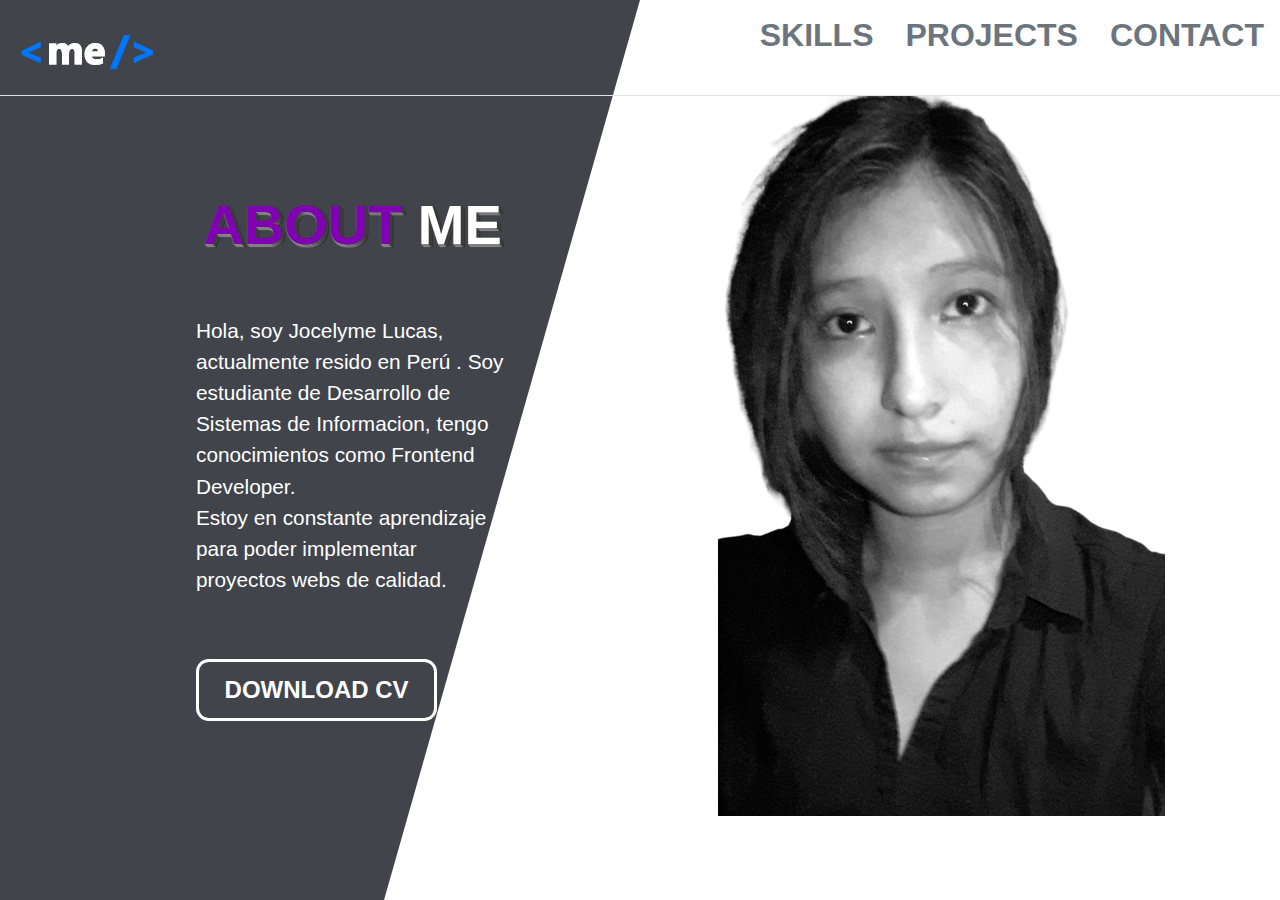
==== commit 75f9c225: "mejorando menu" ====
--- a/index.html
+++ b/index.html
@@ -37,7 +37,7 @@
                     Soy estudiante de Desarrollo de Sistemas de Informacion, tengo conocimientos como Frontend Developer.
                     <br> Estoy en constante aprendizaje para poder implementar proyectos webs de calidad.
                 </p>
-                <a class="grid btn btn-primary font-weight-bold animate__animated animate__fadeInLeft" href="">DOWNLOAD CV</a>
+                <a class="grid btn btn-primary font-weight-bold animate__animated animate__fadeInLeft" href="./img/CV.pdf" download="Jocelyme_Lucas_CV.pdf">DOWNLOAD CV</a>
             </div>
             <div class="grid col-sm-12 col-lg-6">
                 <img class="retrato img-fluid" src="./img/retrato.png" alt="">
--- a/css/style.css
+++ b/css/style.css
@@ -96,13 +96,15 @@
     font-size: 1.3rem;
 }
 .retrato{
-    width: 100%;
     animation-name: efecto;
     animation-iteration-count: 1;
     animation-duration: 1s;
     animation-timing-function: linear;
     animation-direction: normal ;
 }
+.retrato.img-fluid{
+    height: auto;
+}
 @keyframes efecto{
     from{
         clip-path: polygon(100% 100%, 100% 100%, 100% 100%, 100% 100%);
@@ -129,18 +131,26 @@
 .main.navbar{
     position: relative;
     height: 6rem;
+    z-index: 100;
 }
 .main.navbar-brand{
     margin-left: 1rem;
+    z-index: 100;
+}
+.navbar.d-lg-none.navbar-dark{
+    z-index: 100;
 }
 .main.nav.position-absolute{
-    padding-top: 2rem;
-    z-index: 10000;
-    align-content: flex-end;
-    background: rgba(31, 31, 31, 0.719);
+    padding-top: 8rem;
+    background: rgba(22, 22, 22, 0.842);
     width: 100%;
     height: 100vh;
-    top: 6rem;
+    top: 0;
+    z-index: 10;
+    align-content: center;
+}
+.main.nav-item{
+    padding-bottom: 1rem;
 }
 @media (min-width: 57px) {
     .fondo-i.dark{
@@ -195,16 +205,20 @@
         align-items: center!important;
         justify-content: end;
     }
-    .main.nav.flex-column{
-        width:max-content!important;
-        background: none;
-        z-index: 100;
-        left: 61%;
-        width: 50%;
-        top: 1rem;
+    .main.nav.position-absolute{
+        padding-top: 0rem;
+        background:none;
+        width: 100%;
+        height: auto;
+        top: auto;
+        z-index: 0;
+        justify-content: flex-end;
     }
     .grid.title{
         margin-top: 0;
+    }
+    .retrato.img-fluid{
+        height: 80vh;
     }
 }
 
@@ -214,10 +228,9 @@
         margin-left: 6rem;
     }
     .grid.col-lg-6{
-        margin-left: 7rem;
-    }
-    .main.nav.flex-column{
-        left: 69%;
+        display: flex;
+        justify-content: center;
+        margin-left: 10rem;
     }
 }
 /* SKILLS */
@@ -283,15 +296,16 @@
 }
 
 /* // Extra large devices (large desktops, 1200px and up) */
-@media (min-width: 1200px) {}
+@media (min-width: 1200px) {
+    .grid.skills.col-lg-6{
+        display: block;
+    }
+}
 /* PROJECTS */
 .fondo-i.dark.proj{
     width: 100%;
     height: 39rem;
     margin: 0;
-}
-.container{
-    width: 75vw;
 }
 .pro.col-sm-12{
     margin-top: 10rem;
@@ -352,6 +366,7 @@
     color: #008fc7;
 }
 .pro-calendar.container{
+    width: 95%;
     position: absolute;
     display: flex;
     justify-content: center;
@@ -378,6 +393,7 @@
 }
 .pro-portfolio.container{
     position: absolute;
+    width: 95%;
     display: flex;
     justify-content: center;
     padding: 1rem;
@@ -451,6 +467,7 @@
     }
     .c4-izmir{
         clip-path: polygon(0 0, 100% 0, 62.98% 100%, 0% 100%);
+    }
 }
 /* CONTACT */
 .contact.col-sm-12{
@@ -534,6 +551,8 @@
     .contact.col-sm-12{
         height: 75vh!important;
     }
-}
-
-/* // Extra large devices (large desktops, 1200px and up) */+    .contact.grid.col-lg-6{
+        display: block;
+        margin-left: 0;
+    }
+}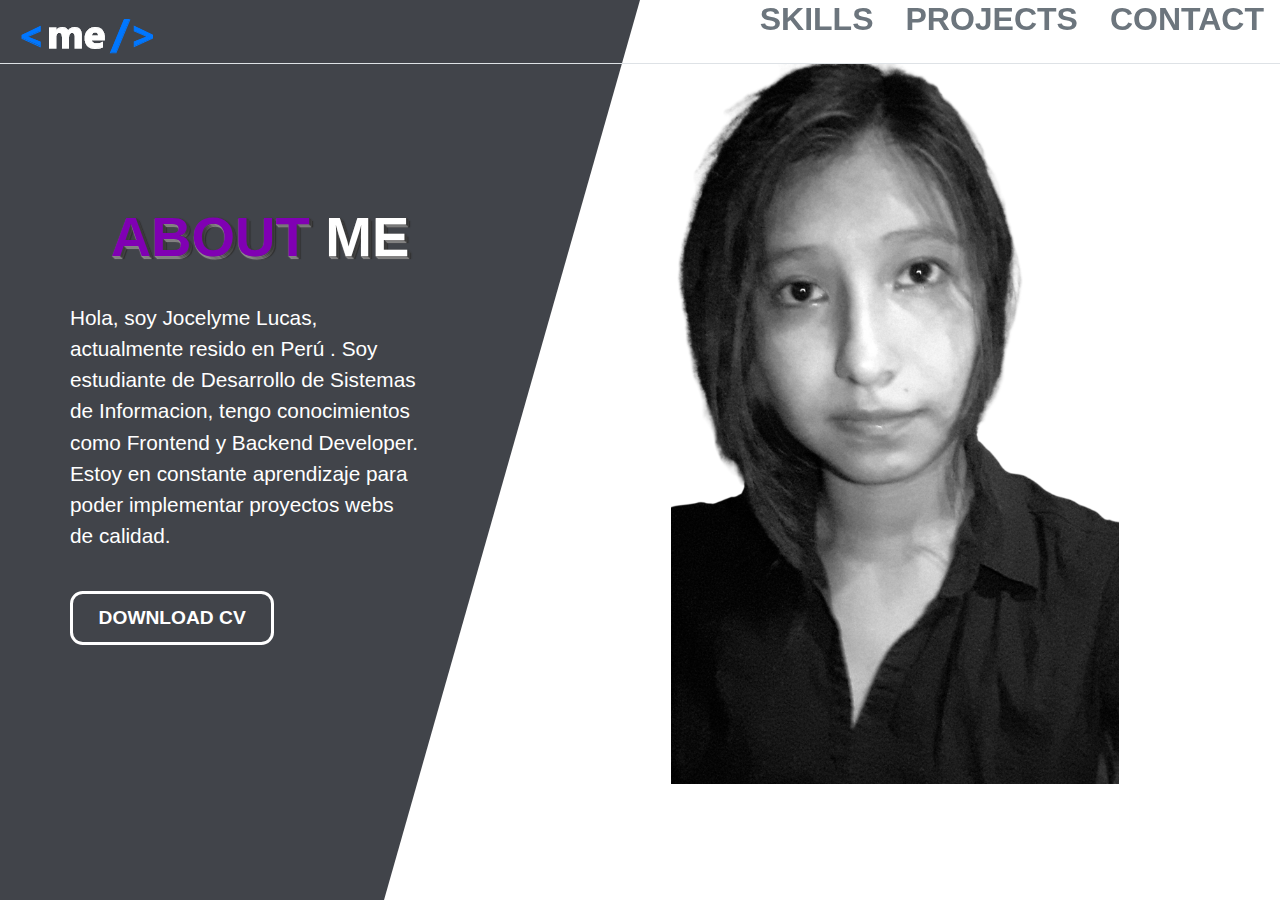
==== commit f7f750e5: "update project" ====
--- a/index.html
+++ b/index.html
@@ -1,5 +1,5 @@
 <!DOCTYPE html>
-<html lang="en">
+<html lang="es">
 <head>
     <meta charset="UTF-8">
     <meta name="viewport" content="width=device-width, initial-scale=1.0">
@@ -29,12 +29,12 @@
     </nav>
 
     <div class="grid container">
-        <div class="grid row offset-sm-1 align-items-center">
-            <div class="grid col-sm-12 col-lg-4 offset-lg-1">
+        <div class="grid row  align-items-center">
+            <div class="grid col-sm-12 col-lg-4">
                 <h1 class="grid title font-weight-bold display-4 animate__animated animate__fadeInLeft" >ABOUT <span class="grid span text-white"> ME</span></h1>
                 <p class="grid paragraph text-white animate__animated animate__fadeInLeft" >
                     Hola, soy Jocelyme Lucas, actualmente resido en Perú .
-                    Soy estudiante de Desarrollo de Sistemas de Informacion, tengo conocimientos como Frontend Developer.
+                    Soy estudiante de Desarrollo de Sistemas de Informacion, tengo conocimientos como Frontend y Backend Developer.
                     <br> Estoy en constante aprendizaje para poder implementar proyectos webs de calidad.
                 </p>
                 <a class="grid btn btn-primary font-weight-bold animate__animated animate__fadeInLeft" href="./img/CV.pdf" download="Jocelyme_Lucas_CV.pdf">DOWNLOAD CV</a>
--- a/css/style.css
+++ b/css/style.css
@@ -1,5 +1,8 @@
 body{
     height: 100%;
+}
+.skills img{
+    object-fit: contain;
 }
 .fondo{
     width: 100%;
@@ -130,7 +133,7 @@
 }
 .main.navbar{
     position: relative;
-    height: 6rem;
+    height: 4rem;
     z-index: 100;
 }
 .main.navbar-brand{
@@ -147,12 +150,13 @@
     height: 100vh;
     top: 0;
     z-index: 10;
+    position: fixed!important;
     align-content: center;
 }
 .main.nav-item{
     padding-bottom: 1rem;
 }
-@media (min-width: 57px) {
+@media (min-width: 576px) {
     .fondo-i.dark{
         display: none;
     }
@@ -171,6 +175,14 @@
 
 /* // Large devices (desktops, 992px and up) */
 @media (min-width: 992px) {
+    .grid.paragraph{
+        padding-bottom: 0rem;
+        padding-right: 2rem;
+        font-size: 1rem;
+    }
+    .grid.btn.btn-primary{
+        font-size: 1.2rem
+    }
     a.text-secondary{
         color: #6c757d!important;
     }
@@ -192,6 +204,8 @@
     }
     .grid.col-lg-4{
         margin-right: 10rem;
+        padding-right: 0px;
+        padding-left: 0px;
     }
     .offset-sm-1{
         margin-left: 2rem;
@@ -216,9 +230,10 @@
     }
     .grid.title{
         margin-top: 0;
+        padding-bottom: 0rem;
     }
     .retrato.img-fluid{
-        height: 80vh;
+        height: 75vh;
     }
 }
 
@@ -232,11 +247,26 @@
         justify-content: center;
         margin-left: 10rem;
     }
+    .grid.paragraph{
+        padding-bottom: 1.5rem;
+        padding-right: 2rem;
+        font-size: 1.3rem;
+    }
+    .grid.btn.btn-primary{
+        font-size: 1.2rem
+    }
+    .grid.title{
+        margin-top: 0;
+        padding-bottom: 1.5rem;
+    }
+    .retrato.img-fluid{
+        height: 80vh;
+    }
 }
 /* SKILLS */
 .fondo-i.dark.skills{
     width: 100%;
-    height: 95rem;
+    height: 65rem;
 }
 .main.navbar-brand.disabled:hover{
     filter: grayscale(0);
@@ -293,6 +323,17 @@
     a.active{
         color: #008fc7!important;
     }
+    .skills.img-fluid{
+        display: flex;
+        width: 4rem;
+        height: 4rem;
+        margin: auto;
+        justify-self: center;
+        margin-bottom: 1rem;
+    }
+    .grid.skills.col-sm-12 {
+        height: 60vh;
+    }
 }
 
 /* // Extra large devices (large desktops, 1200px and up) */
@@ -300,8 +341,44 @@
     .grid.skills.col-lg-6{
         display: block;
     }
+    .skills.img-fluid{
+        display: flex;
+        width: 6rem;
+        height: 6rem;
+        margin: auto;
+        justify-self: center;
+        margin-bottom: 1rem;
+    }
+    .grid.skills.col-sm-12 {
+        height: 75vh;
+    }
 }
 /* PROJECTS */
+.preview-relative{
+    position: relative;
+}
+.preview-absolute{
+    position: absolute;
+    width: 100%;
+    height: 100%;
+    top: 90%;
+    left:0;
+}
+.projects-default{
+    display: flex;
+    justify-content: center;
+    
+}
+.box-container{
+    padding: 1rem;
+}
+.reset-state{
+    padding-right: 0!important;
+    padding-left: 0!important;
+    margin-right: 0!important;
+    margin-left: 0!important;
+}
+
 .fondo-i.dark.proj{
     width: 100%;
     height: 39rem;
@@ -311,6 +388,7 @@
     margin-top: 10rem;
 }
 .proj.img-fluid{
+    
     display: flex;
     width: 4rem;
     height: 4rem;
@@ -318,14 +396,15 @@
     justify-self: center;
     margin-bottom: 1rem;
 }
+.img-icon{
+    object-fit: contain!important;
+    width: max-content!important;
+}
 .calendar{
     display: flex;
     opacity: 0;
     transition: all .3s ease-in-out;
     z-index: 10;
-}
-.calendar.visible{
-    opacity: 1;
 }
 .preview.btn{
     padding: .5rem 2rem;
@@ -346,65 +425,22 @@
 }
 .pro.img-fluid{
     width: 100%;
-    clip-path: polygon(0 0, 100% 0, 100% 76%, 0% 100%);
+    clip-path: polygon(0 0, 100% 0%, 100% 72%, 0% 100%);
 }
 .c4-izmir{
-    clip-path: polygon(0 0, 100% 0, 100% 76%, 0% 100%);
+    clip-path: polygon(0 0, 100% 0%, 100% 72%, 0% 100%);
 }
 .c4-izmir figcaption{
-    clip-path: polygon(0 0, 100% 0, 100% 76%, 0% 100%);
+    width: 100%;
+    clip-path: polygon(0 0, 100% 0%, 100% 72%, 0% 100%);
 }
 .c4-izmir figure{
-    clip-path: polygon(0 0, 100% 0, 100% 76%, 0% 100%);
+    width: 100%;
+    clip-path: polygon(0 0, 100% 0%, 100% 72%, 0% 100%);
 }
 .pro-calendar.title{
     margin-bottom: 1rem;
-    cursor: pointer;
-    transition: color .3s ease-in-out;
-}
-.pro-calendar.title:hover{
     color: #008fc7;
-}
-.pro-calendar.container{
-    width: 95%;
-    position: absolute;
-    display: flex;
-    justify-content: center;
-    padding: 1rem;
-    box-shadow: 3px 3px 5px 0px rgba(50, 50, 50, 0.5);
-    display: flex;
-    opacity: 0;
-    transition: all .3s ease-in-out;
-}
-.pro-calendar.container.activo{
-    opacity: 1;
-}
-.pro-portfolio.title{
-    margin-top: 1rem;
-    margin-bottom: 1rem;
-    cursor: pointer;
-    transition: color .3s ease-in-out;
-}
-.pro-portfolio.title.position{
-    margin-top: 12rem;
-}
-.pro-portfolio.title:hover{
-    color: #008fc7;
-}
-.pro-portfolio.container{
-    position: absolute;
-    width: 95%;
-    display: flex;
-    justify-content: center;
-    padding: 1rem;
-    opacity: 0;
-    box-shadow: 3px 3px 5px 0px rgba(50, 50, 50, 0.5);
-    display: flex;
-    transition: all .3s ease-in-out;
-}
-.pro-portfolio.container.activo{
-    opacity: 1;
-    margin-bottom: 10rem;
 }
 /* // Small devices (landscape phones, 576px and up) */
 @media (min-width: 576px) {
@@ -425,57 +461,84 @@
 
 /* // Large devices (desktops, 992px and up) */
 @media (min-width: 992px) {
+    .preview-absolute{
+        width: 50%;
+        height: 100%;
+        top: 46%;
+        right: 3rem;
+    }
+    .pro.img-fluid{
+        clip-path: polygon(0 0, 100% 0, 83% 100%, 0% 100%);
+    }
+    .c4-izmir{
+        
+        clip-path: polygon(0 0, 100% 0, 83% 100%, 0% 100%);
+    }
+    .c4-izmir figcaption{
+        clip-path: polygon(0 0, 100% 0, 83% 100%, 0% 100%);
+    }
+    .c4-izmir figure{
+        clip-path: polygon(0 0, 100% 0, 83% 100%, 0% 100%);
+    }
     .fondo-i.dark.proj{
         height: 100vh;
     }
-    .pro.img-fluid{
-        width: 100%;
-        clip-path: polygon(0 0, 100% 0, 69% 100%, 0% 100%);
-    }
-    .c4-izmir{
-        clip-path: polygon(0 0, 100% 0, 69% 100%, 0% 100%);
-    }
-    .c4-izmir figcaption{
-        clip-path: polygon(0 0, 100% 0%, 75% 100%, 0% 100%)!important;
-    }
-    .c4-izmir figure{
-        clip-path: polygon(0 0, 100% 0%, 75% 100%, 0% 100%)!important;
-    }
     .container{
         width: auto;
     }
-    .pro.col-lg-5{
-        margin-left: 5rem;
-    }
-    .pro-portfolio.container.activo{
-        opacity: 1;
-        margin-bottom: 0;
+    .pro.col-lg-5:nth-last-child(){
+        margin-left: 0rem;
     }
     .pro.col-sm-12{
-        margin-top: 6rem!important;
+        margin-top: 3rem!important;
     }
     .pro.col-sm-12:nth-child(2){
-        margin-top: 1rem!important;
-    }
+        margin-top: .2rem!important;
+    }
+    .marcero {
+        margin-top: 0rem!important;
+        padding-bottom: 0rem!important;
+    }
+    .skills.col-3 img {
+        width: 2.5rem;
+        height: 2.5rem;
+    }
+    .pro-grid.col-lg-5 p {
+        margin-bottom: 0!important;
+        margin-block-start: 0em;
+        margin: 0;
+        margin-block-end: 0em;
+    }
+    .pro-calendar.title{
+        margin: 0;
+        margin-block-start: 0em;
+        margin-block-end: 0em;
+        margin-bottom: .3rem!important;
+    }
+
 }
 
 /* // Extra large devices (large desktops, 1200px and up) */
 @media (min-width: 1200px) {
-    .pro.img-fluid{
-        width: 100%;
-        clip-path: polygon(0 0, 100% 0, 62.98% 100%, 0% 100%);
-    }
-    .c4-izmir{
-        clip-path: polygon(0 0, 100% 0, 62.98% 100%, 0% 100%);
+    .marcero {
+        margin-top: 0rem!important;
+        padding-bottom: 0rem!important;
+    }
+    .pro.col-lg-5{
+        margin-left: 3.5rem;
+    }
+    .pro.col-sm-12{
+        margin-top: 4rem!important;
     }
 }
 /* CONTACT */
 .contact.col-sm-12{
     width: 100%;
-    height: 100vh!important;
-    margin-top: 4rem!important;
-}
-.contact-gris{
+}
+.d-sm-none{
+    display: none;
+}
+div.contact-gris{
     width: 100%;
     height: 75vh!important;
     background-image: url('../img/contact.png')!important;
@@ -496,12 +559,13 @@
 .icon{
     display: flex;
     width: 5rem;
-    height: 5rem;
+    height: 3rem;
     margin-left: 2rem;
     margin-bottom: 1rem;
 }
 .icon-ico-sm{
-    width: 5rem!important;
+    width: 3rem!important;
+    height: 3rem!important;
 }
 .icon-text{
     font-size: 1.2rem;
@@ -523,6 +587,9 @@
 
 /* // Large devices (desktops, 992px and up) */
 @media (min-width: 992px) {
+    .pro.img-fluid{
+        height: 100%;
+    }
     .fondo-i{
         width: 50%;
         height: 100vh!important;
@@ -555,4 +622,49 @@
         display: block;
         margin-left: 0;
     }
+}
+/* SWIPER JS */
+.swiper {
+    width: 100vw;
+    min-height: 100vh;
+    height: 100%;
+    max-height: max-content;
+}
+
+.swiper-slide {
+    text-align: end;
+    font-size: 18px;
+    background: #fff;
+
+    /* Center slide text vertically */
+    display: -webkit-box;
+    display: -ms-flexbox;
+    display: -webkit-flex;
+    display: flex;
+    -webkit-box-pack: center;
+    -ms-flex-pack: center;
+    -webkit-justify-content: center;
+    justify-content: center;
+    -webkit-box-align: center;
+    -ms-flex-align: center;
+    -webkit-align-items: center;
+    align-items: center;
+}
+.swiper-slide  {
+    background: transparent;
+    padding-top: 1rem;
+}
+.swiper-slide img {
+    display: block;
+    width: 100vw;
+    height: 100%;
+    object-fit: cover;
+}
+@media (min-width: 992px) {
+    .swiper,
+    .swiper-slide {
+    min-height: 100%;
+    max-height: 70vh;
+    margin-top: 1rem;
+    }
 }